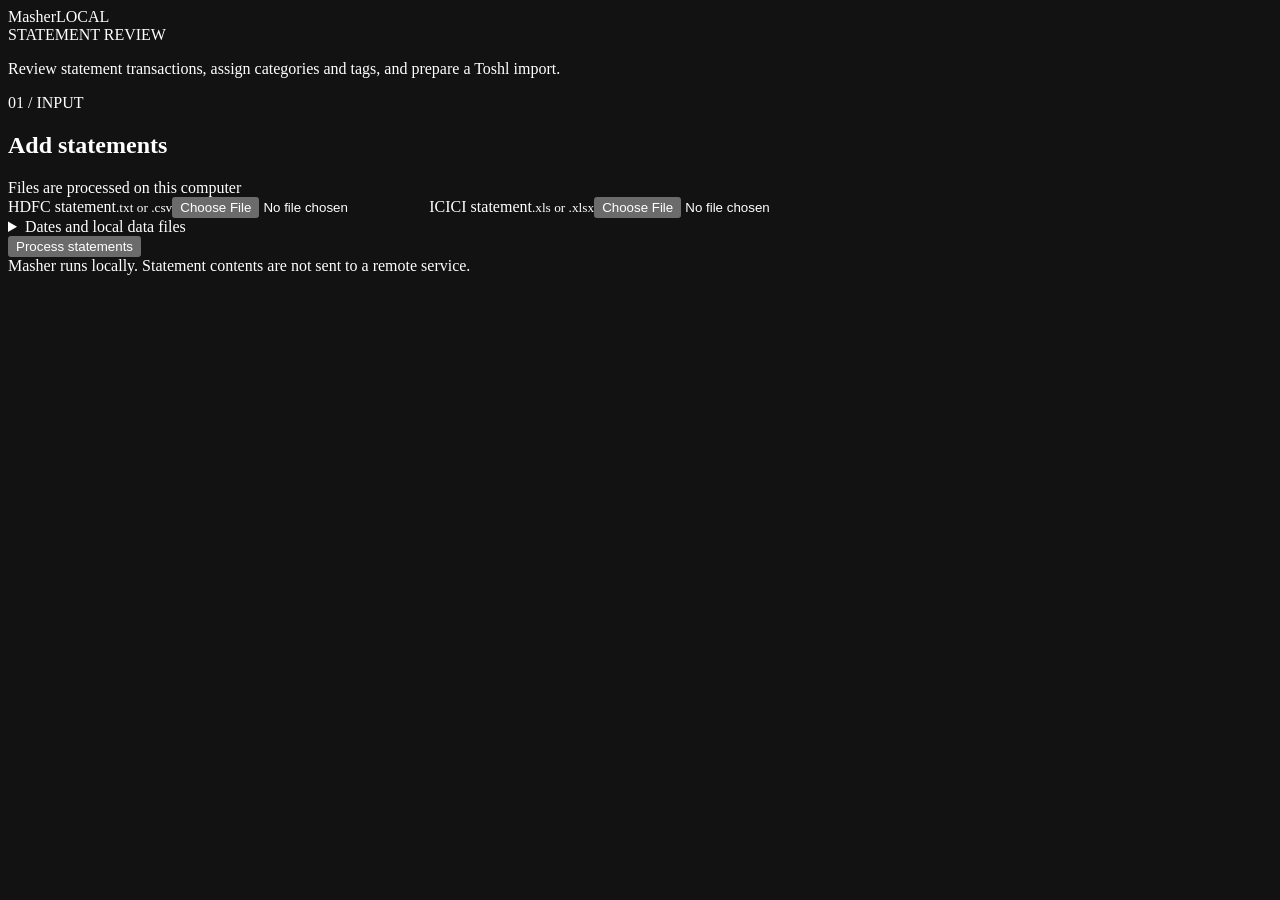
==== test-ui/static/index.html @ b30133a4 "feat: move to flask based server and standlone UI" ====
<!doctype html>
<html lang="en">
<head>
  <meta charset="utf-8">
  <meta name="viewport" content="width=device-width, initial-scale=1">
  <meta name="color-scheme" content="dark">
  <title>Masher · Statement review</title>
  <link rel="stylesheet" href="/static/styles.css">
  <script src="/static/app.js" defer></script>
</head>
<body>
  <main class="shell">
    <header class="masthead">
      <div class="brand"><span class="brand-name">Masher</span><span class="local-badge">LOCAL</span></div>
      <div class="masthead-copy">
        <div class="eyebrow">STATEMENT REVIEW</div>
        <p>Review statement transactions, assign categories and tags, and prepare a Toshl import.</p>
      </div>
    </header>

    <section class="panel setup-panel" aria-labelledby="setup-title">
      <div class="section-heading">
        <div><div class="eyebrow">01 / INPUT</div><h1 id="setup-title">Add statements</h1></div>
        <span class="subtle">Files are processed on this computer</span>
      </div>
      <div class="file-grid">
        <label class="file-field"><span>HDFC statement</span><small>.txt or .csv</small><input id="hdfc" type="file" accept=".txt,.csv"></label>
        <label class="file-field"><span>ICICI statement</span><small>.xls or .xlsx</small><input id="icici" type="file" accept=".xls,.xlsx"></label>
      </div>
      <details class="advanced">
        <summary>Dates and local data files</summary>
        <div class="advanced-grid">
          <label>From<input id="start-date" type="date"></label>
          <label>Through<input id="end-date" type="date"></label>
          <label class="wide">Toshl categories and tags<input id="taxonomy-path" type="text"></label>
          <label class="wide">Saved mappings<input id="mappings-path" type="text"></label>
          <label class="wide">Omitted descriptions<input id="omissions-path" type="text"></label>
        </div>
      </details>
      <div class="action-row"><button id="process-button" class="button primary" type="button">Process statements</button><span id="process-status" class="status" role="status"></span></div>
    </section>

    <section id="review-section" class="review-section" hidden>
      <div class="section-heading review-heading">
        <div><div class="eyebrow">02 / REVIEW</div><h1>Transactions</h1></div>
        <label class="page-size-label">Rows per page<select id="page-size"><option>25</option><option selected>50</option><option>100</option><option>200</option></select></label>
      </div>
      <div class="metrics" id="metrics"></div>
      <div class="table-wrap">
        <table>
          <thead><tr>
            <th><button data-sort="date">Date</button></th>
            <th><button data-sort="normalised_description">Transaction</button></th>
            <th><button data-sort="amount">Amount</button></th>
            <th><button data-sort="category_id">Category</button></th>
            <th><button data-sort="tag_ids">Tags</button></th>
            <th><button data-sort="toshl_description">Description</button></th>
            <th><span>Inclusion</span></th>
          </tr></thead>
          <tbody id="transaction-rows"></tbody>
        </table>
      </div>
      <p class="notice">Omit once removes a transaction from these downloads. Omit always also saves its normalized description so future statement runs skip it. Edits remain in this page until you save the review.</p>
      <div class="save-row">
        <label class="check-label"><input id="skip-unclassified" type="checkbox"> Export classified transactions only when some rows have no category</label>
        <button id="save-button" class="button primary" type="button">Save review and prepare Toshl CSV</button>
      </div>
      <div class="pager">
        <button id="previous-page" class="button secondary" type="button">← Previous</button>
        <strong id="page-indicator">Page 1 of 1</strong>
        <button id="next-page" class="button secondary" type="button">Next →</button>
      </div>
      <div id="save-status" class="save-status" role="status"></div>
      <div id="downloads" class="downloads" hidden>
        <a class="button secondary" href="/api/download/reviewed">Download reviewed transactions CSV</a>
        <a class="button primary" href="/api/download/toshl">Download Toshl import CSV</a>
      </div>
    </section>
    <footer>Masher runs locally. Statement contents are not sent to a remote service.</footer>
  </main>
</body>
</html>
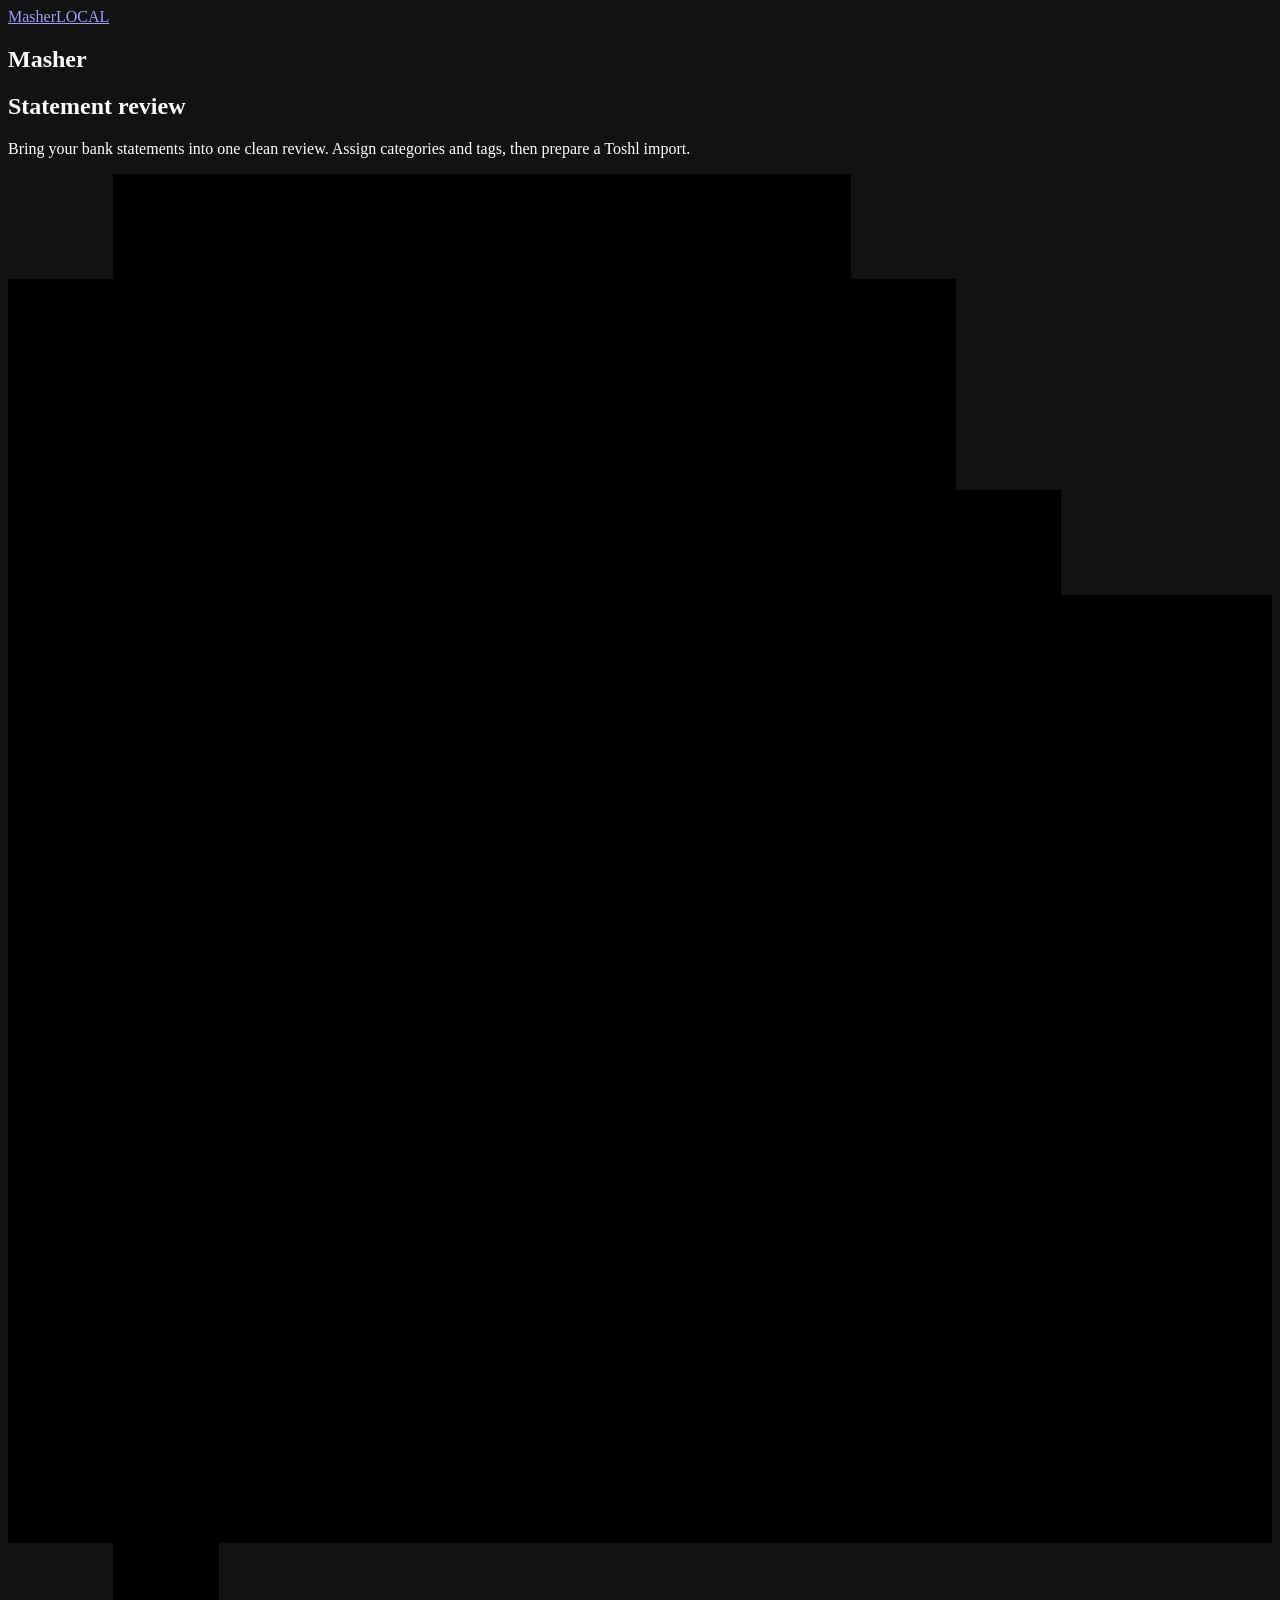
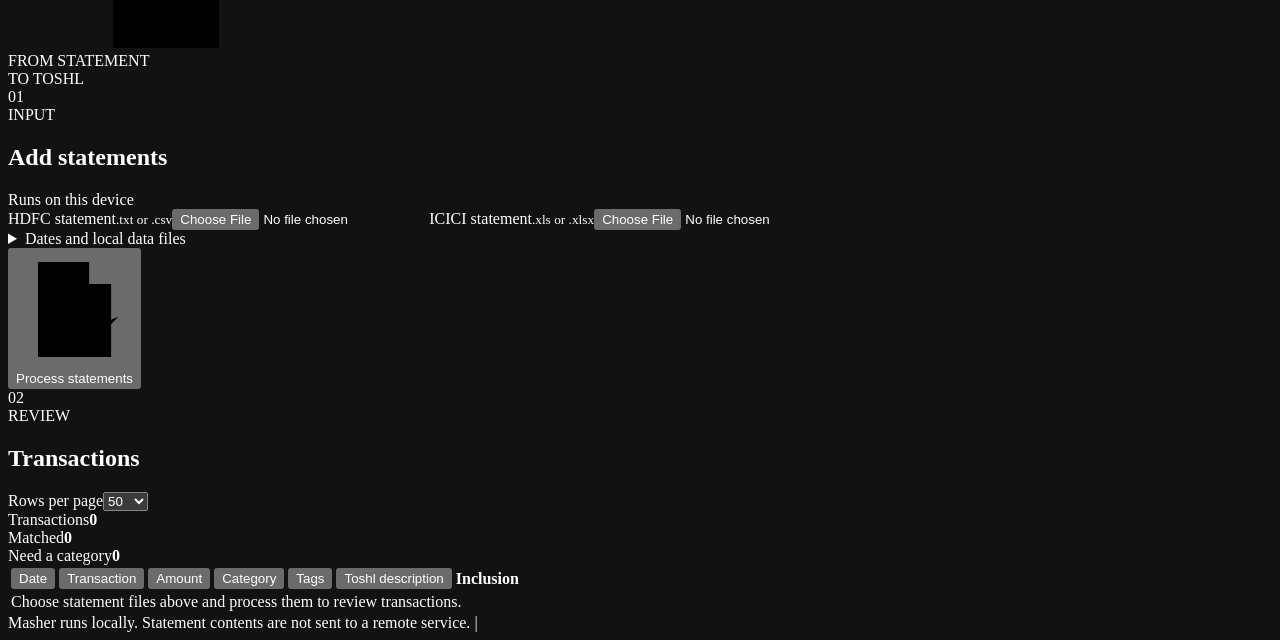
==== commit 06ab4543: "feat: redesign UI theme" ====
--- a/test-ui/static/index.html
+++ b/test-ui/static/index.html
@@ -10,18 +10,34 @@
 </head>
 <body>
   <main class="shell">
-    <header class="masthead">
-      <div class="brand"><span class="brand-name">Masher</span><span class="local-badge">LOCAL</span></div>
-      <div class="masthead-copy">
-        <div class="eyebrow">STATEMENT REVIEW</div>
-        <p>Review statement transactions, assign categories and tags, and prepare a Toshl import.</p>
-      </div>
+    <header class="site-header">
+      <a class="brand" href="#top" aria-label="Masher home"><span class="brand-name">Masher</span><span class="local-badge">LOCAL</span></a>
     </header>
 
-    <section class="panel setup-panel" aria-labelledby="setup-title">
+    <section class="hero" id="top">
+      <div class="hero-copy">
+        <h1 id="setup-title">Masher</h1>
+        <h2 class="hero-subtitle">Statement review</h2>
+        <p>Bring your bank statements into one clean review. Assign categories and tags, then prepare a Toshl import.</p>
+      </div>
+      <div class="hero-index" aria-label="Workflow summary">
+        <svg class="doc-icon" viewBox="0 0 48 56" role="img" aria-label="8-bit document icon" shape-rendering="crispEdges">
+          <path class="doc-icon-outline" d="M8 0h24v4h4v8h4v4h8v36H8v4H4v-4H0V4h4V0h4z"/>
+          <path class="doc-icon-paper" d="M8 4h20v12h12v32H8z"/>
+          <path class="doc-icon-fold" d="M28 4h4v4h4v4h4v4H28z"/>
+          <path class="doc-icon-line" d="M12 24h24v4H12zm0 8h20v4H12zm0 8h16v4H12z"/>
+        </svg>
+        <div class="hero-index-copy">
+          <div class="hero-index-rule"></div>
+          <span class="eyebrow">FROM STATEMENT<br>TO TOSHL</span>
+        </div>
+      </div>
+    </section>
+
+    <section id="import-section" class="workflow-section setup-panel" aria-labelledby="input-title">
       <div class="section-heading">
-        <div><div class="eyebrow">01 / INPUT</div><h1 id="setup-title">Add statements</h1></div>
-        <span class="subtle">Files are processed on this computer</span>
+        <div class="section-title"><span class="section-number">01</span><div class="section-heading-copy"><div class="eyebrow">INPUT</div><span class="section-heading-rule" aria-hidden="true"></span><h2 id="input-title">Add statements</h2></div></div>
+        <span class="local-status"><span class="status-dot"></span>Runs on this device</span>
       </div>
       <div class="file-grid">
         <label class="file-field"><span>HDFC statement</span><small>.txt or .csv</small><input id="hdfc" type="file" accept=".txt,.csv"></label>
@@ -37,15 +53,19 @@
           <label class="wide">Omitted descriptions<input id="omissions-path" type="text"></label>
         </div>
       </details>
-      <div class="action-row"><button id="process-button" class="button primary" type="button">Process statements</button><span id="process-status" class="status" role="status"></span></div>
+      <div class="action-row"><button id="process-button" class="button primary" type="button"><svg class="button-icon" viewBox="0 0 16 16" aria-hidden="true"><path d="M3 1.5h7l3 3v10H3zM10 1.5v3h3M5 7h6M5 9.5h3M5 12h2"/><path d="m9 11 1.5 1.5L14 9"/></svg>Process statements</button><span id="process-status" class="status" role="status"></span></div>
     </section>
 
-    <section id="review-section" class="review-section" hidden>
+    <section id="review-section" class="workflow-section review-section">
       <div class="section-heading review-heading">
-        <div><div class="eyebrow">02 / REVIEW</div><h1>Transactions</h1></div>
+        <div class="section-title"><span class="section-number">02</span><div class="section-heading-copy"><div class="eyebrow">REVIEW</div><span class="section-heading-rule" aria-hidden="true"></span><h2>Transactions</h2></div></div>
         <label class="page-size-label">Rows per page<select id="page-size"><option>25</option><option selected>50</option><option>100</option><option>200</option></select></label>
       </div>
-      <div class="metrics" id="metrics"></div>
+      <div class="metrics" id="metrics">
+        <div class="metric"><span>Transactions</span><strong>0</strong></div>
+        <div class="metric"><span>Matched</span><strong>0</strong></div>
+        <div class="metric"><span>Need a category</span><strong>0</strong></div>
+      </div>
       <div class="table-wrap">
         <table>
           <thead><tr>
@@ -54,29 +74,36 @@
             <th><button data-sort="amount">Amount</button></th>
             <th><button data-sort="category_id">Category</button></th>
             <th><button data-sort="tag_ids">Tags</button></th>
-            <th><button data-sort="toshl_description">Description</button></th>
+            <th><button data-sort="toshl_description">Toshl description</button></th>
             <th><span>Inclusion</span></th>
           </tr></thead>
-          <tbody id="transaction-rows"></tbody>
+          <tbody id="transaction-rows"><tr class="empty-state"><td colspan="7">Choose statement files above and process them to review transactions.</td></tr></tbody>
         </table>
       </div>
-      <p class="notice">Omit once removes a transaction from these downloads. Omit always also saves its normalized description so future statement runs skip it. Edits remain in this page until you save the review.</p>
-      <div class="save-row">
-        <label class="check-label"><input id="skip-unclassified" type="checkbox"> Export classified transactions only when some rows have no category</label>
-        <button id="save-button" class="button primary" type="button">Save review and prepare Toshl CSV</button>
-      </div>
-      <div class="pager">
-        <button id="previous-page" class="button secondary" type="button">← Previous</button>
-        <strong id="page-indicator">Page 1 of 1</strong>
-        <button id="next-page" class="button secondary" type="button">Next →</button>
-      </div>
-      <div id="save-status" class="save-status" role="status"></div>
-      <div id="downloads" class="downloads" hidden>
-        <a class="button secondary" href="/api/download/reviewed">Download reviewed transactions CSV</a>
-        <a class="button primary" href="/api/download/toshl">Download Toshl import CSV</a>
+      <div id="review-controls" hidden>
+        <ul class="notice">
+          <li>Omit once excludes a transaction from this export. Omit always also saves its normalized description for future runs.</li>
+          <li>Downloads include your current edits. Category and tag mappings update only when Update mappings is checked and you download the Toshl import.</li>
+        </ul>
+        <div class="save-row">
+          <div class="export-options">
+            <label class="check-label"><input id="update-mappings" type="checkbox" checked> Update mappings</label>
+            <label class="check-label"><input id="skip-unclassified" type="checkbox"> Export classified transactions only when some rows have no category</label>
+          </div>
+        </div>
+        <div class="pager">
+          <button id="previous-page" class="button secondary" type="button" disabled>← Previous</button>
+          <strong id="page-indicator">Page 1 of 1</strong>
+          <button id="next-page" class="button secondary" type="button" disabled>Next →</button>
+        </div>
+        <div id="save-status" class="save-status" role="status"></div>
+        <div id="downloads" class="downloads" hidden>
+          <button id="download-toshl" class="button primary" type="button"><svg class="button-icon" viewBox="0 0 16 16" aria-hidden="true"><path d="M8 2v9m0 0 3.5-3.5M8 11 4.5 7.5M2 11v3h12v-3"/></svg>Download Toshl import CSV</button>
+          <button id="download-reviewed" class="button secondary" type="button"><svg class="button-icon" viewBox="0 0 16 16" aria-hidden="true"><path d="M3 1.5h7l3 3v10H3zM10 1.5v3h3M5 8h6M5 10.5h6M5 13h4"/></svg>Download reviewed transactions CSV</button>
+        </div>
       </div>
     </section>
-    <footer>Masher runs locally. Statement contents are not sent to a remote service.</footer>
+    <footer>Masher runs locally. Statement contents are not sent to a remote service. <span aria-hidden="true">|</span> <time id="footer-date"></time></footer>
   </main>
 </body>
 </html>
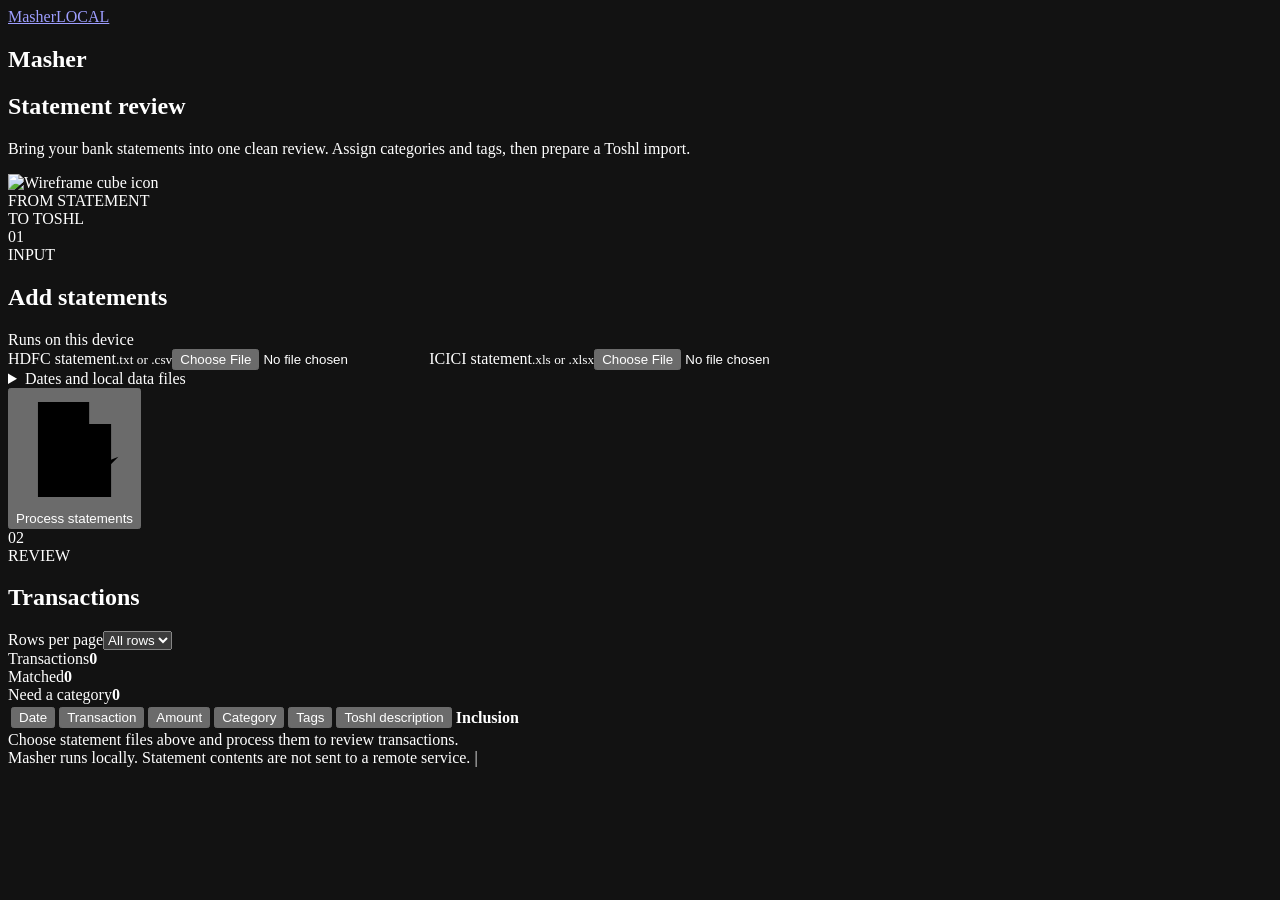
==== commit dff7b171: "feat: theme refinement and style" ====
--- a/test-ui/static/index.html
+++ b/test-ui/static/index.html
@@ -4,7 +4,8 @@
   <meta charset="utf-8">
   <meta name="viewport" content="width=device-width, initial-scale=1">
   <meta name="color-scheme" content="dark">
-  <title>Masher · Statement review</title>
+  <title>Masher</title>
+  <link rel="icon" type="image/svg+xml" href="/static/masher-icon.svg?v=2">
   <link rel="stylesheet" href="/static/styles.css">
   <script src="/static/app.js" defer></script>
 </head>
@@ -21,12 +22,7 @@
         <p>Bring your bank statements into one clean review. Assign categories and tags, then prepare a Toshl import.</p>
       </div>
       <div class="hero-index" aria-label="Workflow summary">
-        <svg class="doc-icon" viewBox="0 0 48 56" role="img" aria-label="8-bit document icon" shape-rendering="crispEdges">
-          <path class="doc-icon-outline" d="M8 0h24v4h4v8h4v4h8v36H8v4H4v-4H0V4h4V0h4z"/>
-          <path class="doc-icon-paper" d="M8 4h20v12h12v32H8z"/>
-          <path class="doc-icon-fold" d="M28 4h4v4h4v4h4v4H28z"/>
-          <path class="doc-icon-line" d="M12 24h24v4H12zm0 8h20v4H12zm0 8h16v4H12z"/>
-        </svg>
+        <img class="doc-icon" src="/static/masher-icon.svg" alt="Wireframe cube icon">
         <div class="hero-index-copy">
           <div class="hero-index-rule"></div>
           <span class="eyebrow">FROM STATEMENT<br>TO TOSHL</span>
@@ -59,14 +55,14 @@
     <section id="review-section" class="workflow-section review-section">
       <div class="section-heading review-heading">
         <div class="section-title"><span class="section-number">02</span><div class="section-heading-copy"><div class="eyebrow">REVIEW</div><span class="section-heading-rule" aria-hidden="true"></span><h2>Transactions</h2></div></div>
-        <label class="page-size-label">Rows per page<select id="page-size"><option>25</option><option selected>50</option><option>100</option><option>200</option></select></label>
+        <label class="page-size-label">Rows per page<select id="page-size"><option value="all" selected>All rows</option><option value="25">25</option><option value="50">50</option><option value="100">100</option></select></label>
       </div>
       <div class="metrics" id="metrics">
         <div class="metric"><span>Transactions</span><strong>0</strong></div>
         <div class="metric"><span>Matched</span><strong>0</strong></div>
         <div class="metric"><span>Need a category</span><strong>0</strong></div>
       </div>
-      <div class="table-wrap">
+      <div class="table-wrap is-empty">
         <table>
           <thead><tr>
             <th><button data-sort="date">Date</button></th>
@@ -77,8 +73,9 @@
             <th><button data-sort="toshl_description">Toshl description</button></th>
             <th><span>Inclusion</span></th>
           </tr></thead>
-          <tbody id="transaction-rows"><tr class="empty-state"><td colspan="7">Choose statement files above and process them to review transactions.</td></tr></tbody>
+          <tbody id="transaction-rows"></tbody>
         </table>
+        <div id="table-empty-state" class="table-empty-state">Choose statement files above and process them to review transactions.</div>
       </div>
       <div id="review-controls" hidden>
         <ul class="notice">
